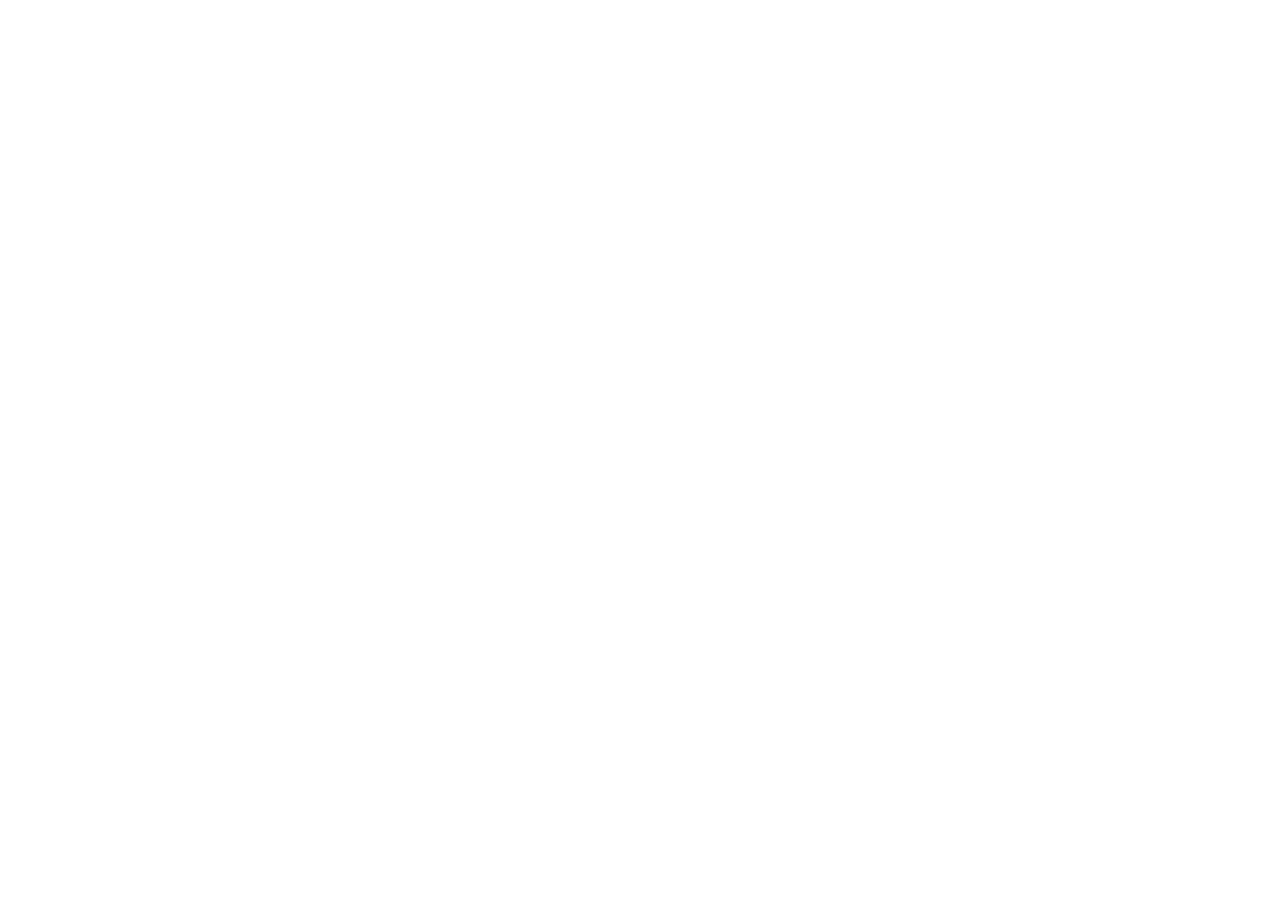
==== index.html @ 5525a1dc "Criei o codigo inicial" ====
<!DOCTYPE html>
<html lang="pt-br">
<head>
    <meta charset="UTF-8">
    <meta name="viewport" content="width=device-width, initial-scale=1.0">
    <title>Projeto Redes Sociais</title>
    <link rel="shortcut icon" href="favicon.ico" type="image/x-icon">
</head>
<body>
    
</body>
</html>
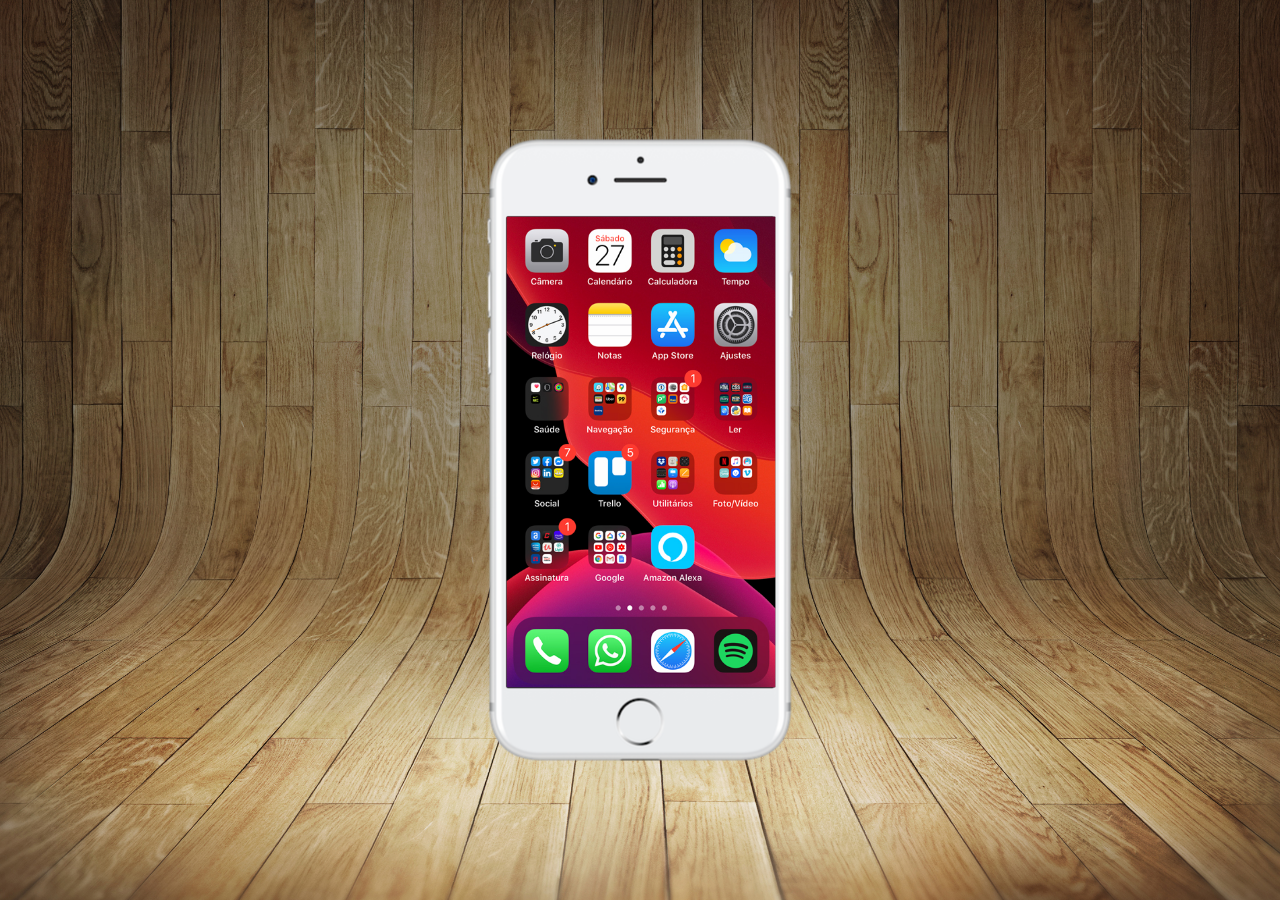
==== commit 77fb1882: "Criei meu Home" ====
--- a/index.html
+++ b/index.html
@@ -5,8 +5,18 @@
     <meta name="viewport" content="width=device-width, initial-scale=1.0">
     <title>Projeto Redes Sociais</title>
     <link rel="shortcut icon" href="favicon.ico" type="image/x-icon">
+    <link rel="stylesheet" href="estilos/style.css">
 </head>
 <body>
+    <main>
+        <section id="telefone">
+            <iframe src="home.html" name="tela" id="tela" frameborder="0"></iframe>
+            
+        </section>
+        <section id="redes-sociais">
+
+        </section>
+    </main>
     
 </body>
 </html>--- a/estilos/style.css
+++ b/estilos/style.css
@@ -0,0 +1,47 @@
+@charset "UTF-8";
+
+* {
+    margin: 0px;
+    padding: 0px;
+    font-family: Arial, Helvetica, sans-serif;
+}
+
+html, body {
+    height: 100vh;
+    width: 100vw;
+    background-color: black;
+}
+body {
+    background: url(../imagens/fundo-madeira.jpg);
+    background-repeat: no-repeat;
+    background-position: center;
+    background-size: cover;
+    background-attachment: fixed;
+}
+
+main {
+    position: relative;
+    height: 100vh;
+    position: relative;
+    
+}
+
+section#telefone {
+    position: absolute;
+    top: 50%;
+    left: 50%;
+    transform: translate(-50%, -50%);
+    height: 627px;
+    width: 311px;
+
+    background:url(../imagens/frame-iphone.png);
+    background-repeat: no-repeat;
+}
+
+iframe#tela {
+    position: relative;
+    top: 80px;
+    left: 22px;
+    height: 471px;
+    width: 269px;
+}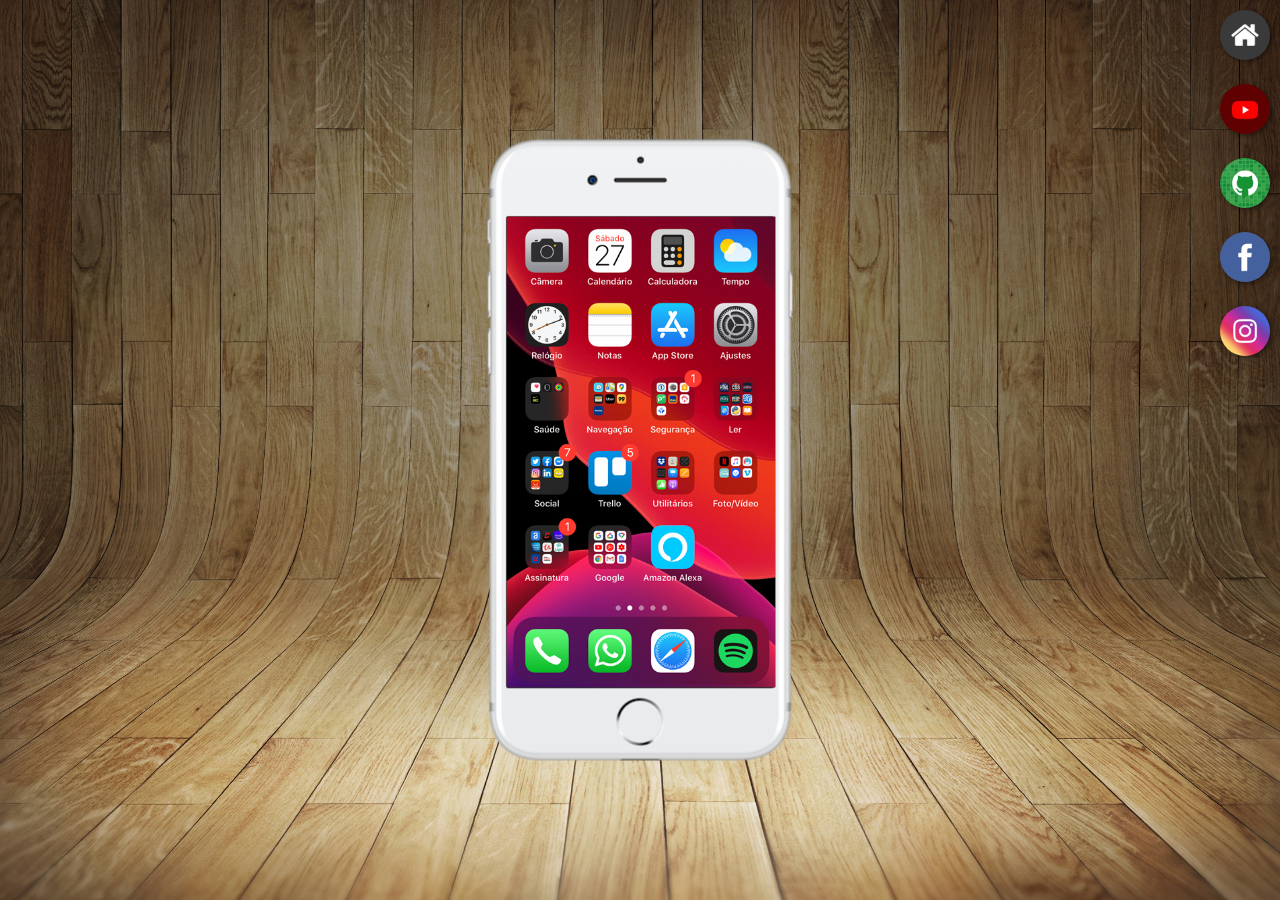
==== commit bf705d76: "botoes" ====
--- a/index.html
+++ b/index.html
@@ -10,11 +10,16 @@
 <body>
     <main>
         <section id="telefone">
-            <iframe src="home.html" name="tela" id="tela" frameborder="0"></iframe>
-            
+            <iframe src="home.html" name="tela" id="tela" frameborder="0">Seu navegador não é compativel com este arquivo.</iframe>
+                
         </section>
         <section id="redes-sociais">
-
+            <a href="" target="tela"><img src="imagens/logo-home.jpg"</a> <br>
+            <a href="" target="tela"><img src="imagens/logo-youtube.jpg"</a> <br>
+            <a href="" target="tela"><img src="imagens/logo-github.jpg"/a> <br>
+            <a href="" target="tela"><img src="imagens/logo-facebook.jpg"/a> <br>
+            <a href="" target="tela"><img src="imagens/logo-instagram.jpg"/a>
+                
         </section>
     </main>
     
--- a/estilos/style.css
+++ b/estilos/style.css
@@ -44,4 +44,23 @@
     left: 22px;
     height: 471px;
     width: 269px;
+}
+
+section#redes-sociais {
+    text-align: right;
+}
+section#redes-sociais img {
+    width: 50px;
+    height: 50px;
+    margin: 10px;
+    border-radius: 50px;
+    box-shadow: 2px 2px 5px rgba(0, 0, 0, 0.467);
+    box-sizing: border-box;
+}
+
+section#redes-sociais img:hover {
+    border: 2px solid rgba(255, 255, 255, 0.602);
+    transform: translate(-3px, -3px);
+    box-shadow: 5px 5px 10px rgba(23, 1, 1, 0.499);
+    transition: transform .3s, border 1s;
 }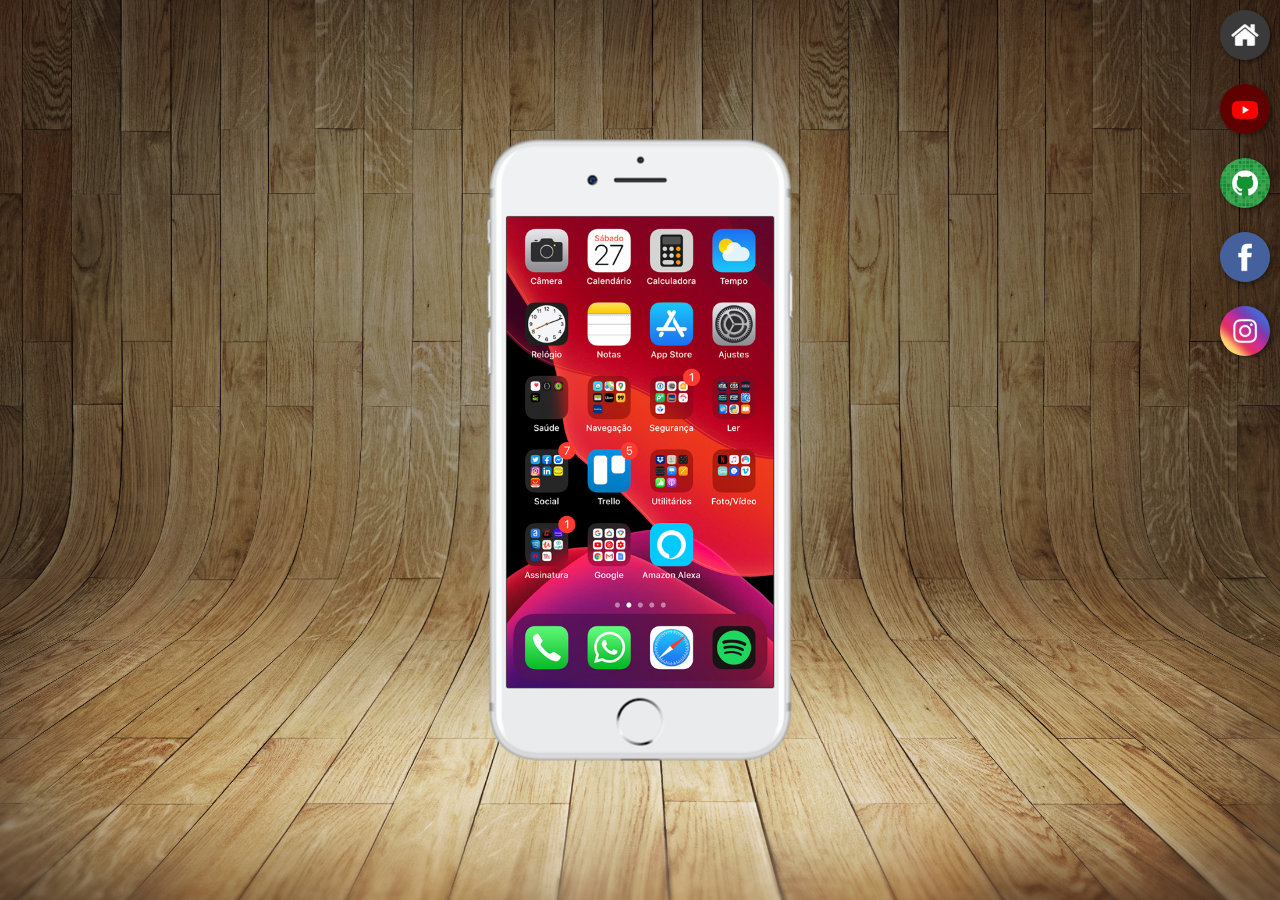
==== commit d25500f1: "projeto social finalizado" ====
--- a/index.html
+++ b/index.html
@@ -10,15 +10,17 @@
 <body>
     <main>
         <section id="telefone">
-            <iframe src="home.html" name="tela" id="tela" frameborder="0">Seu navegador não é compativel com este arquivo.</iframe>
+            <iframe src="home.html" name="tela" id="tela" frameborder="0">
+                Seu navegador não é compativel com este arquivo.
+            </iframe>
                 
         </section>
         <section id="redes-sociais">
-            <a href="" target="tela"><img src="imagens/logo-home.jpg"</a> <br>
-            <a href="" target="tela"><img src="imagens/logo-youtube.jpg"</a> <br>
-            <a href="" target="tela"><img src="imagens/logo-github.jpg"/a> <br>
-            <a href="" target="tela"><img src="imagens/logo-facebook.jpg"/a> <br>
-            <a href="" target="tela"><img src="imagens/logo-instagram.jpg"/a>
+            <a href="home.html" target="tela"><img src="imagens/logo-home.jpg"></a> <br>
+            <a href="youtube.html" target="tela"><img src="imagens/logo-youtube.jpg"></a> <br>
+            <a href="github.html" target="tela"><img src="imagens/logo-github.jpg"></a> <br>
+            <a href="facebook.html" target="tela"><img src="imagens/logo-facebook.jpg"></a> <br>
+            <a href="instagran.html" target="tela"><img src="imagens/logo-instagram.jpg"></a>
                 
         </section>
     </main>
--- a/estilos/style.css
+++ b/estilos/style.css
@@ -43,7 +43,7 @@
     top: 80px;
     left: 22px;
     height: 471px;
-    width: 269px;
+    width: 267px;
 }
 
 section#redes-sociais {
